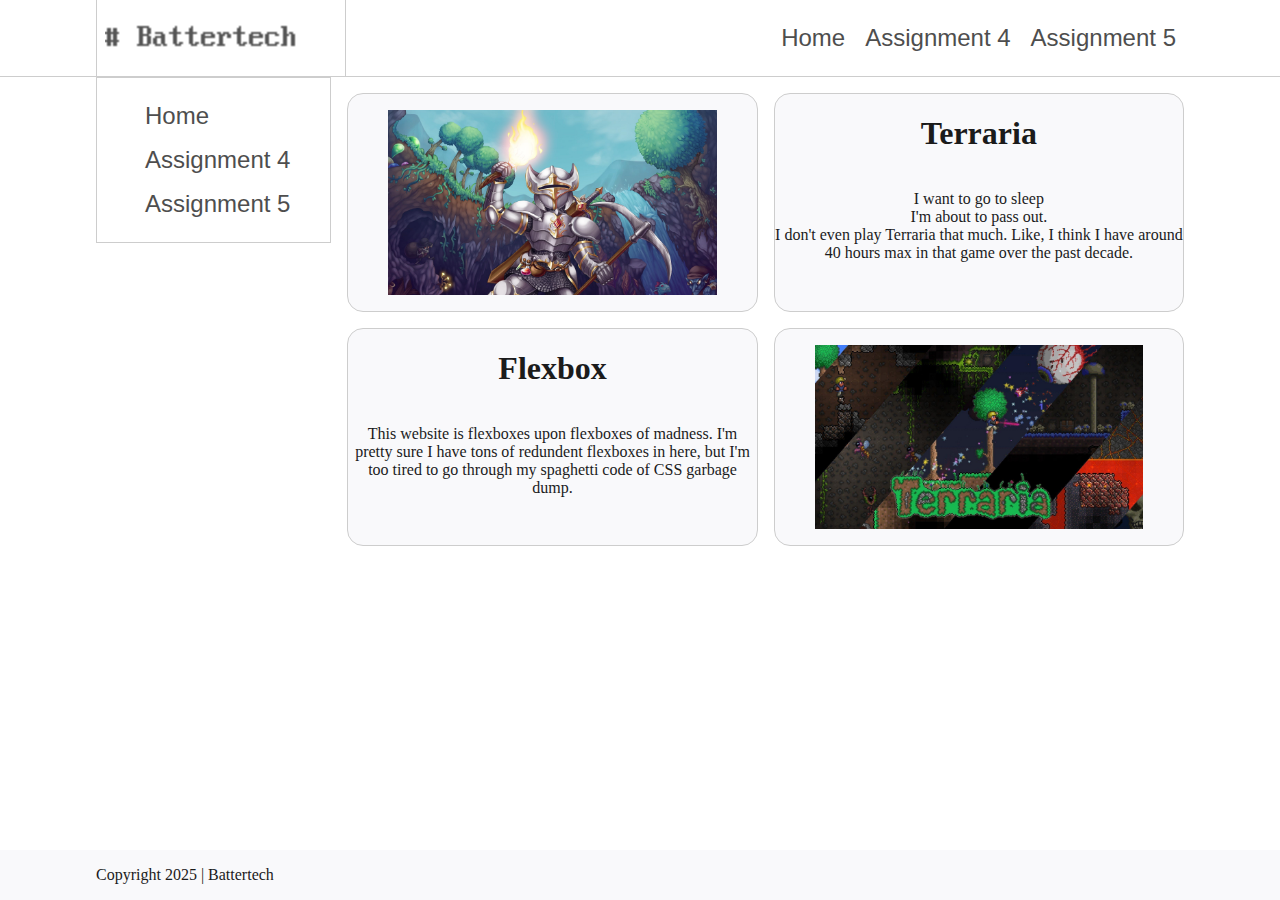
==== assignment-4/index.html @ a10fcce9 "Initial Commit" ====
<!DOCTYPE html>
<html lang="en-US">
	<head>
		<meta charset="utf-8">
		<meta name="viewport" content="width=device-width, initial-scale=1.0">
		<link rel="icon" type="image/png" sizes="32x32" href="../images/favicon-32x32.ico">
		<link rel="icon" type="image/png" sizes="16x16" href="../images/favicon-16x16.ico">
		<meta name="theme-color" media="(prefers-color-scheme: light)" content="ffffff">
		<meta name="theme-color" media="(prefers-color-scheme: dark)" content="1b1b1b">
		<title>Battertech | Assignment 4</title>
		<meta name="author" content="Paul Lee Kim">
		<meta name="description" content="Assignment 4 ET710">
		<meta property="og:title" content="Battertech | Assignment 4">
		<meta property="og:type" content="website">
		<meta property="og:image" content="../images/q.jpg">
		<meta property="og:image:type" content="image/jpeg">
		<meta property="og:image:width" content="360">
		<meta property="og:image:height" content="360">
		<meta property="og:image:alt" content="Queensborough Community College Logo">
		<meta property="og:url" content="https://www.battertech.com/assignment-4/index.html">
		<meta property="og:description" content="Assignment 4 of ET710">
		<meta property="og:locale" content="en_US">
		<meta property="og:site_name" content="Battertech">
		<meta name="twitter:card" content="summary_large_image">
		<meta name="twitter:site" content="@QCC_CUNY">
		<meta name="twitter:creator" content="@QCC_CUNY">
		<meta name="twitter:description" content="Assignment 4 of ET710">
		<meta name="twitter:title" content="Battertech | Assignment 4">
		<meta name="twitter:image" content="../images/q.jpg">
		<meta name="twitter:image:alt" content="Queensborough Community College Logo">
		<meta name="robots" content="index, follow">
		<link rel="canonical" href="https://www.battertech.com/">
		<link rel="stylesheet" href="../styles/main.css">
		<script src="../scripts/main.js" defer></script>
	</head>
	<body>
		<header>
			<div class="box-header-bar">
				<a class="box-battertech-logo">
						<img class="image-battertech-logo" src="" alt="Battertech Logo">
				</a>
				<div class="box-header-bar-right">
					<nav>
						<ul>
							<li>
								<a href="../index.html">
									<button>Home</button>
								</a>
							</li>
							<li>
								<a href="">
									<button>Assignment 4</button>
								</a>
							</li>
							<li>
								<a href="../assignment-5/index.html">
									<button>Assignment 5</button>
								</a>
							</li>
						</ul>
					</nav>
					<div class="box-toggle-theme">
						<p><u>Toggle Theme</u>:</p>
						<button onclick="enable_os_theme()">
							OS Theme
						</button>
						<button onclick="enable_light_theme()">
							Light Mode
						</button>
						<button onclick="enable_dark_theme()">
							Dark Mode
						</button>
					</div>
				</div>
			</div>
		</header>
		<main>
			<img class="image-marin" src="../images/marin.gif">
			<div class="box-main-content-assignment-4">
				<div class="box-side-nav-bar">
					<nav>
						<ul>
							<li>
								<a href="../index.html">
									<button>Home</button>
								</a>
							</li>
							<li>
								<a href="">
									<button>Assignment 4</button>
								</a>
							</li>
							<li>
								<a href="../assignment-5/index.html">
									<button>Assignment 5</button>
								</a>
							</li>
						</ul>
					</nav>
				</div>
				<div class="box-4x4-grid">
					<div class="box-grid">
						<figure>
							<img src="../images/1.png" alt="A person in full-plate armor walking down a cave.">
						</figure>
					</div>
					<div class="box-grid">
						<h1>Terraria</h1>
						<p>
							I want to go to sleep<br>
							I'm about to pass out.<br>
							I don't even play Terraria that much. Like, I think I have around 40 hours max in that game over the past decade.
						</p>
					</div>
					<div class="box-grid">
						<h1>Flexbox</h1>
						<p>
							This website is flexboxes upon flexboxes of madness. I'm pretty sure I have tons of redundent flexboxes in here, but I'm too tired to go through my spaghetti code of CSS garbage dump.
						</p>
					</div>
					<div class="box-grid">
						<figure>
							<img src="../images/2.jpg" alt="A view of multiple biomes with the Terraria logo in front.">
						</figure>
					</div>
				</div>
			</div>
		</main>
		<footer>
			<div class="box-footer-bar">
				<p>Copyright 2025 | Battertech</p>
			</div>
		</footer>
	</body>
</html>
---- styles/main.css ----
:root {
	--max-width: 1440px;
}
@media(prefers-color-scheme: light) {
	:root {
		--color: #ffffff;
		--text-primary: #1b1b1b;
		--text-secondary: #4e4e4e;
		--text-link: #0069c2;
		--text-link-bg: #0069c240;
		--text-visited: #551a8b;
		--background-primary: #ffffff;
		--background-secondary: #f9f9fb;
		--background-tertiary: #ebeaea;
		--border-primary: #cdcdcd;
		--border-secondary: #cdcdcd;
		--button-primary-default: #1b1b1b;
		--button-primary-hover: #696969;
		--button-primary-active: #9e9e9e;
		--button-primary-inactive: #1b1b1b;
		--button-secondary-default: #fff;
		--button-secondary-hover: #cdcdcd;
		--button-secondary-active: #cdcdcd;
		--button-secondary-inactive: #f9f9fb;
		--critical: #d30038;
		--accent-primary: #0085f2;
		--scrollbar-bg: #00000000;
		--scrollbar-color: #00000040;
	}
	.box-battertech-logo img {
		content: url("../images/battertech-logo-light.gif");
	}
}
@media(prefers-color-scheme: dark) {
	:root {
		--color: #000000;
		--text-primary: #ffffff;
		--text-secondary: #cdcdcd;
		--text-link: #8cb4ff;
		--text-link-bg: #8cb4ff40;
		--text-visited: #ffadff;
		--background-primary: #1b1b1b;
		--background-secondary: #313131;
		--background-tertiary: #858585;
		--border-primary: #858585;
		--border-secondary: #696969;
		--button-primary-default: #ffffff;
		--button-primary-hover: #cdcdcd;
		--button-primary-active: #9e9e9e;
		--button-primary-inactive: #ffffff;
		--button-secondary-default: #4e4e4e;
		--button-secondary-hover: #858585;
		--button-secondary-active: #9e9e9e;
		--button-secondary-inactive: #4e4e4e;
		--critical: #d30038;
		--accent-primary: #5e9eff;
		--scrollbar-bg: #00000000;
		--scrollbar-color: #ffffff40;
	}
	.box-battertech-logo img {
		content: url("../images/battertech-logo-dark.gif");
	}
}
.light {
	--color: #ffffff;
	--text-primary: #1b1b1b;
	--text-secondary: #4e4e4e;
	--text-link: #0069c2;
	--text-link-bg: #0069c240;
	--text-visited: #551a8b;
	--background-primary: #ffffff;
	--background-secondary: #f9f9fb;
	--background-tertiary: #ebeaea;
	--border-primary: #cdcdcd;
	--border-secondary: #cdcdcd;
	--button-primary-default: #1b1b1b;
	--button-primary-hover: #696969;
	--button-primary-active: #9e9e9e;
	--button-primary-inactive: #1b1b1b;
	--button-secondary-default: #fff;
	--button-secondary-hover: #cdcdcd;
	--button-secondary-active: #cdcdcd;
	--button-secondary-inactive: #f9f9fb;
	--critical: #d30038;
	--accent-primary: #0085f2;
	--scrollbar-bg: #00000000;
	--scrollbar-color: #00000040;
}
.light .box-battertech-logo img {
		content: url("../images/battertech-logo-light.gif");
}
.dark {
	--color: #000000;
	--text-primary: #ffffff;
	--text-secondary: #cdcdcd;
	--text-link: #8cb4ff;
	--text-link-bg: #8cb4ff40;
	--text-visited: #ffadff;
	--background-primary: #1b1b1b;
	--background-secondary: #313131;
	--background-tertiary: #858585;
	--border-primary: #858585;
	--border-secondary: #696969;
	--button-primary-default: #ffffff;
	--button-primary-hover: #cdcdcd;
	--button-primary-active: #9e9e9e;
	--button-primary-inactive: #ffffff;
	--button-secondary-default: #4e4e4e;
	--button-secondary-hover: #858585;
	--button-secondary-active: #9e9e9e;
	--button-secondary-inactive: #4e4e4e;
	--critical: #d30038;
	--accent-primary: #5e9eff;
	--scrollbar-bg: #00000000;
	--scrollbar-color: #ffffff40;
}
.dark .box-battertech-logo img {
		content: url("../images/battertech-logo-dark.gif");
}
html {
	scroll-behavior: smooth;
}
body {
	min-height: 100vh;
	margin: 0;
	display: flex;
	flex-direction: column;
	padding:0;
	color: var(--text-primary);
	background-color: var(--background-primary);
	accent-color: var(--accent-primary);
	scrollbar-color: var(--scrollbar-color) var(--scrollbar-bg);
}
header {
	flex: 0 1;
	padding: 0 2rem;
	background-color: var(--background-primary);
	border-bottom: 1px solid var(--border-primary);
}
header nav {
	display: inline-block;
	vertical-align: middle;
}
header nav li {
	display: inline-block;
}
nav button {
	padding: 0.5rem 0.5rem;
	border: 0;
	border-radius: 0.5rem;
	font-size: 1.5rem;
	color: var(--text-secondary);
	background-color: var(--background-primary);
}
nav button:hover {
	color: var(--text-link);
	background-color: var(--text-link-bg);
}
main {
	position: relative;
	flex: 1 0;
}
main a:link {
	color: var(--text-link);
}
main a:visited {
	color: var(--text-visited);
}
main a:hover {
	text-decoration: none;
}
main a:active {
	color: #ffffff;
	background-color: var(--text-link);
	text-decoration: none;
}
footer {
	flex: 0 1;
	background-color: var(--background-secondary);
}
.box-header-bar {
	margin: 0 auto;
	max-width: min(80vw + 4rem, var(--max-width));
	display: flex;
	justify-content: space-between;
	align-items: stretch;
}
@media(max-width: 52rem) {
	.box-header-bar-right {
		display: none;
	}
}
.box-toggle-theme {
	display: inline-block;
	vertical-align: middle;
	border: 1px solid var(--border-primary);
	border-radius: 0.5rem;
	padding: 0.5rem;
}
.box-toggle-theme p {
	display: inline;
	vertical-align: middle;
}
.box-toggle-theme button {
	display: inline-block;
	vertical-align: middle;
	padding: 0.5rem 0.5rem;
	border: 0;
	border-radius: 0.5rem;
	color: var(--button-primary-default);
	background-color: var(--background-primary);
}
.box-toggle-theme button:hover {
	color: var(--text-link);
	background-color: var(--text-link-bg);
}
@media(max-width: 84rem) {
	.box-toggle-theme {
		display: none;
	}
}
.box-battertech-logo {
	display: inline-flex;
	align-items: center;
	padding-left: 0.5rem;
	padding-right: 1rem;
	background-color: var(--color);
	border-left: 1px solid var(--border-primary);
	border-right: 1px solid var(--border-primary);
}
.image-battertech-logo {
	width: 14rem;
	height: 2rem;
	margin-top: auto;
	margin-bottom: auto;
	image-rendering: crisp-edges;
}
.box-main-content {
	margin: 0 auto;
	max-width: min(80vw + 4rem, var(--max-width));
}
.text-important {
	color: var(--critical);
}
.image-miko-lino {
	position: absolute;
	left: -22.5rem;
	bottom: 0;
	height: 45rem;
	width: auto;
	filter: opacity(25%);
	animation: 3s ease-out 1s 1 normal forwards running miku-lino-slide;
}
@keyframes miku-lino-slide {
	from {
		translate: 0 0;
	}
	to {
		translate: 22.5rem 0;
	}
}
.image-marin {
	position: absolute;
	left: -26rem;
	bottom: 0;
	height: 30rem;
	width: auto;
	filter: opacity(25%);
	animation: 3s ease-out 1s 1 normal forwards running marin-slide;
}
@keyframes marin-slide {
	from {
		translate: 0 0;
	}
	to {
		translate: 26rem 0;
	}
}
.box-main-content-assignment-4 {
	margin: 0 auto;
	max-width: min(80vw + 4rem, var(--max-width));
	display: flex;
}
.box-side-nav-bar {
	height: 100%;
	border: 1px solid var(--border-primary);
	padding-right: 2rem;
}
.box-side-nav-bar ul {
	list-style: none;
}
.button-current-location {
	color: var(--text-primary);
	background-color: var(--background-secondary);
}
.box-4x4-grid{
	flex: 1;
	margin-top: 1rem;
	margin-left: 1rem;
	display: grid;
	grid-template-columns: repeat(auto-fit, minmax(24rem, 1fr));
	grid-auto-rows: 1fr;
	gap: 1rem;
}
.box-4x4-grid img{
	display: block;
	width: 100%;
	max-width: 32rem;
	height: auto;
	margin: 0 auto;
}
.box-grid {
	display: flex;
	flex-direction: column;
	max-width: 64rem;
	border: 1px solid var(--border-primary);
	border-radius: 1rem;
	background: var(--background-secondary);
	text-align: center;
}
.box-footer-bar {
	margin: 0 auto;
	max-width: min(80vw + 4rem, var(--max-width));
}
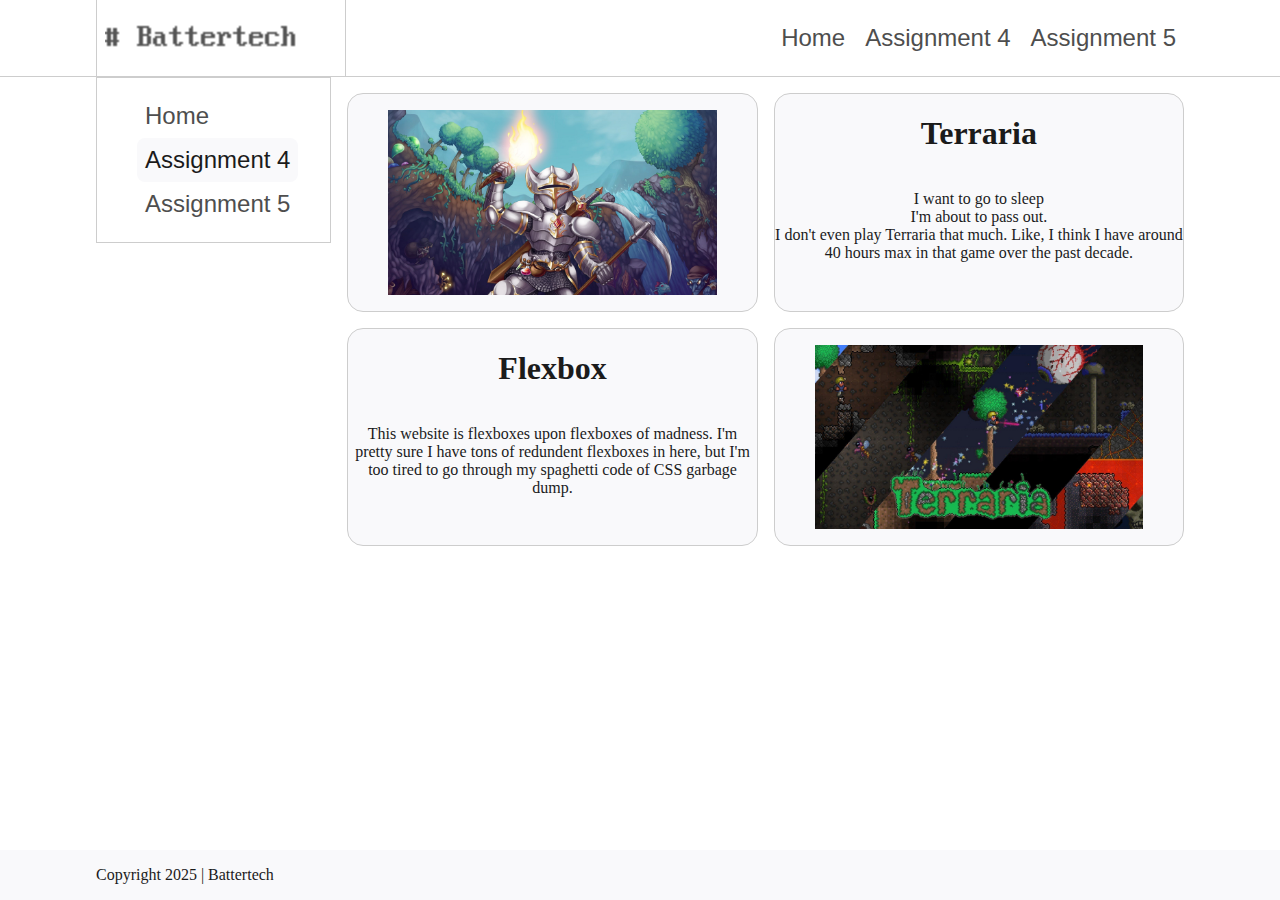
==== commit 9d3ed8ca: "I don't know how to revert commits" ====
--- a/assignment-4/index.html
+++ b/assignment-4/index.html
@@ -87,7 +87,7 @@
 							</li>
 							<li>
 								<a href="">
-									<button>Assignment 4</button>
+									<button class="button-current-location">Assignment 4</button>
 								</a>
 							</li>
 							<li>
--- a/styles/main.css
+++ b/styles/main.css
@@ -249,6 +249,7 @@
 	height: 45rem;
 	width: auto;
 	filter: opacity(25%);
+	pointer-events: none;
 	animation: 3s ease-out 1s 1 normal forwards running miku-lino-slide;
 }
 @keyframes miku-lino-slide {
@@ -266,6 +267,7 @@
 	height: 30rem;
 	width: auto;
 	filter: opacity(25%);
+	pointer-events: none;
 	animation: 3s ease-out 1s 1 normal forwards running marin-slide;
 }
 @keyframes marin-slide {
@@ -285,6 +287,11 @@
 	height: 100%;
 	border: 1px solid var(--border-primary);
 	padding-right: 2rem;
+}
+@media(max-width: 52rem) {
+	.box-side-nav-bar {
+		display: none;
+	}
 }
 .box-side-nav-bar ul {
 	list-style: none;
@@ -298,7 +305,7 @@
 	margin-top: 1rem;
 	margin-left: 1rem;
 	display: grid;
-	grid-template-columns: repeat(auto-fit, minmax(24rem, 1fr));
+	grid-template-columns: repeat(auto-fit, minmax(25rem, 1fr));
 	grid-auto-rows: 1fr;
 	gap: 1rem;
 }
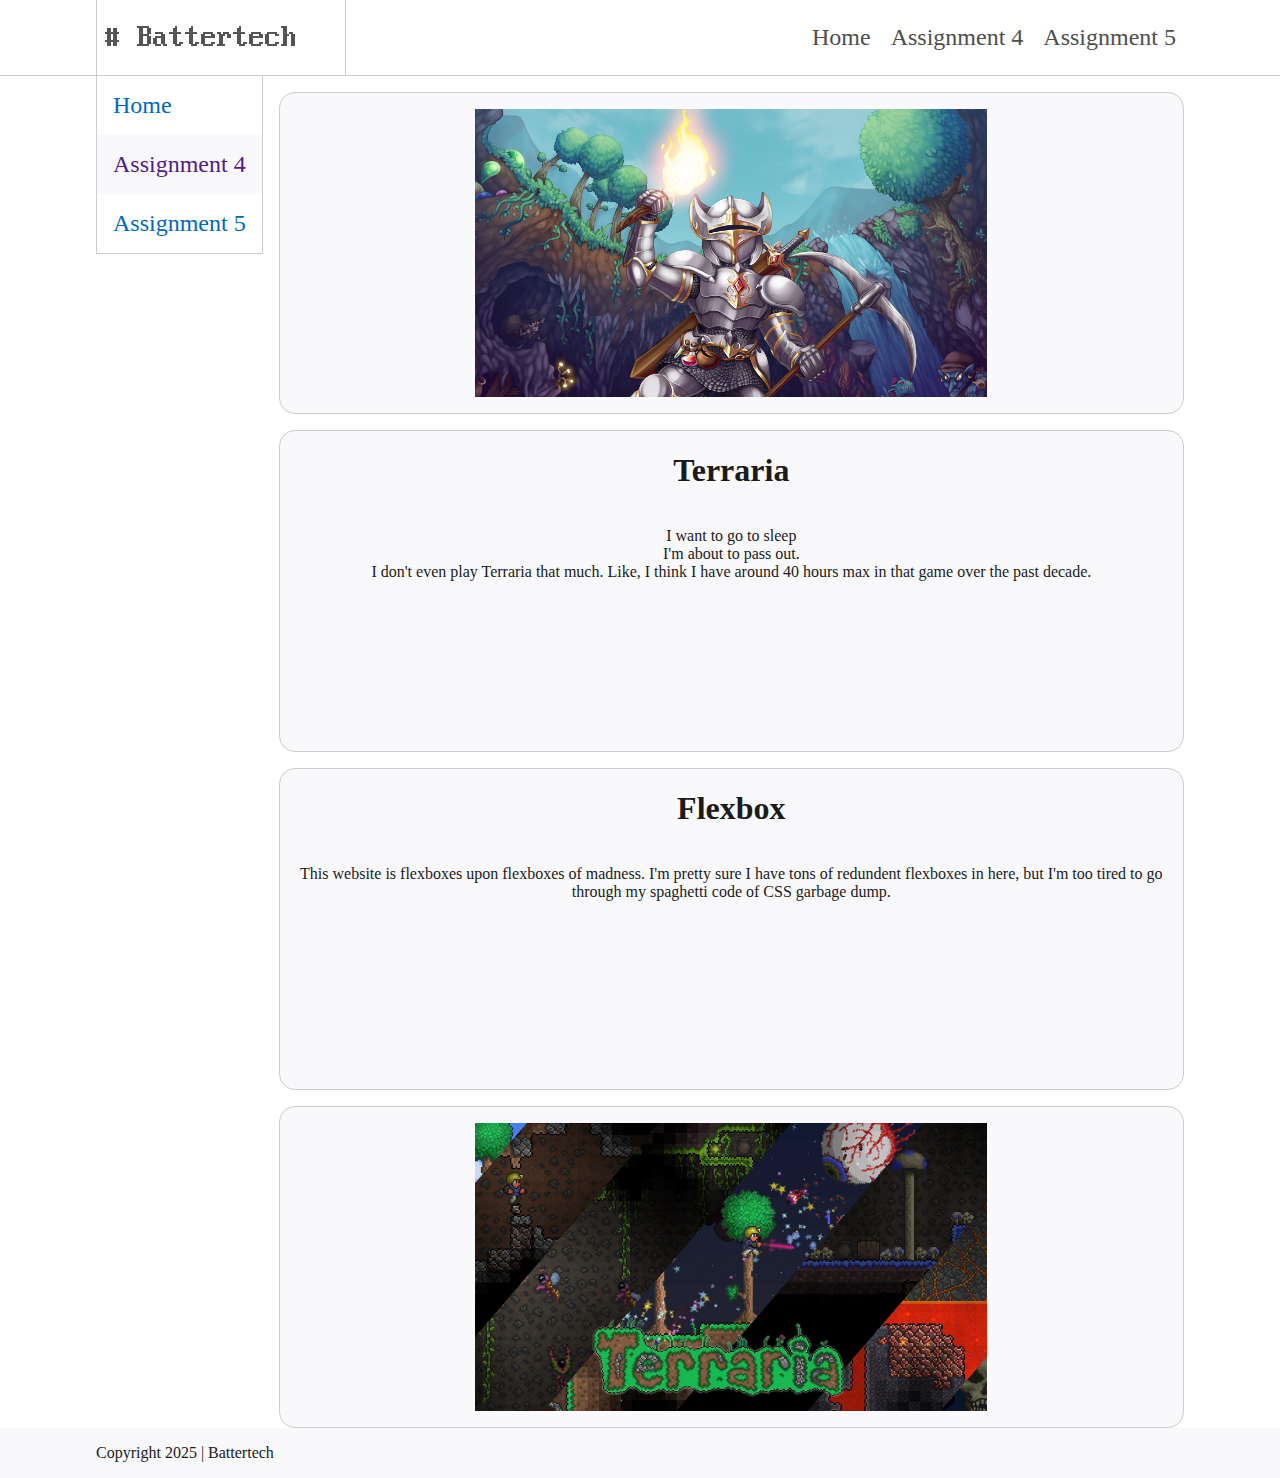
==== commit 77ac2c32: "Added assignment 5 and clean up" ====
--- a/assignment-4/index.html
+++ b/assignment-4/index.html
@@ -37,24 +37,24 @@
 		<header>
 			<div class="box-header-bar">
 				<a class="box-battertech-logo">
-						<img class="image-battertech-logo" src="" alt="Battertech Logo">
+						<img class="image-battertech-logo" src="../images/battertech-logo-light.gif" alt="Battertech Logo">
 				</a>
 				<div class="box-header-bar-right">
 					<nav>
 						<ul>
 							<li>
 								<a href="../index.html">
-									<button>Home</button>
+									Home
 								</a>
 							</li>
 							<li>
 								<a href="">
-									<button>Assignment 4</button>
+									Assignment 4
 								</a>
 							</li>
 							<li>
 								<a href="../assignment-5/index.html">
-									<button>Assignment 5</button>
+									Assignment 5
 								</a>
 							</li>
 						</ul>
@@ -75,29 +75,27 @@
 			</div>
 		</header>
 		<main>
-			<img class="image-marin" src="../images/marin.gif">
+			<img class="image-marin" src="../images/marin.gif" alt="Marin failing her arms with a displeased look on her face">
 			<div class="box-main-content-assignment-4">
-				<div class="box-side-nav-bar">
-					<nav>
-						<ul>
-							<li>
-								<a href="../index.html">
-									<button>Home</button>
-								</a>
-							</li>
-							<li>
-								<a href="">
-									<button class="button-current-location">Assignment 4</button>
-								</a>
-							</li>
-							<li>
-								<a href="../assignment-5/index.html">
-									<button>Assignment 5</button>
-								</a>
-							</li>
-						</ul>
-					</nav>
-				</div>
+				<nav class="box-side-nav-bar">
+					<ul>
+						<li>
+							<a href="../index.html">
+								Home
+							</a>
+						</li>
+						<li>
+							<a class="button-current-location" href="">
+								Assignment 4
+							</a>
+						</li>
+						<li>
+							<a href="../assignment-5/index.html">
+								Assignment 5
+							</a>
+						</li>
+					</ul>
+				</nav>
 				<div class="box-4x4-grid">
 					<div class="box-grid">
 						<figure>
--- a/styles/main.css
+++ b/styles/main.css
@@ -1,9 +1,46 @@
+/*
+ * Use this to order CSS properties.
+ * (Taken and edited from https://github.com/necolas/idiomatic-css)
+ *
+ * .selector {
+ * 		Positioning
+ * 	position: absolute;
+ * 	z-index: 10;
+ * 	top: 0;
+ * 	right: 0;
+ * 	bottom: 0;
+ * 	left: 0;
+ *
+ * 		Display & Box Model
+ * 	display: inline-block;
+ * 	overflow: hidden;
+ * 	box-sizing: border-box;
+ * 	flex: 0 1;
+ * 	max-width: 100%
+ * 	width: 100px;
+ * 	max-height: 100%;
+ * 	height: 100px;
+ * 	padding: 10px;
+ * 	border: 10px solid #333;
+ * 	margin: 10px;
+ *
+ * 		Other
+ * 	background: #000;
+ * 	color: #fff;
+ * 	font-family: sans-serif;
+ * 	font-size: 16px;
+ * 	text-align: right;
+ * 	animation: 3s ease-out 1s 1 normal forwards running slide;
+ * }
+ */
 :root {
 	--max-width: 1440px;
 }
+
 @media(prefers-color-scheme: light) {
 	:root {
 		--color: #ffffff;
+		--color-inverse: #000000;
 		--text-primary: #1b1b1b;
 		--text-secondary: #4e4e4e;
 		--text-link: #0069c2;
@@ -18,7 +55,7 @@
 		--button-primary-hover: #696969;
 		--button-primary-active: #9e9e9e;
 		--button-primary-inactive: #1b1b1b;
-		--button-secondary-default: #fff;
+		--button-secondary-default: #ffffff;
 		--button-secondary-hover: #cdcdcd;
 		--button-secondary-active: #cdcdcd;
 		--button-secondary-inactive: #f9f9fb;
@@ -27,13 +64,16 @@
 		--scrollbar-bg: #00000000;
 		--scrollbar-color: #00000040;
 	}
+
 	.box-battertech-logo img {
 		content: url("../images/battertech-logo-light.gif");
 	}
 }
+
 @media(prefers-color-scheme: dark) {
 	:root {
 		--color: #000000;
+		--color-inverse: #ffffff;
 		--text-primary: #ffffff;
 		--text-secondary: #cdcdcd;
 		--text-link: #8cb4ff;
@@ -57,12 +97,15 @@
 		--scrollbar-bg: #00000000;
 		--scrollbar-color: #ffffff40;
 	}
+
 	.box-battertech-logo img {
 		content: url("../images/battertech-logo-dark.gif");
 	}
 }
+
 .light {
 	--color: #ffffff;
+	--color-inverse: #000000;
 	--text-primary: #1b1b1b;
 	--text-secondary: #4e4e4e;
 	--text-link: #0069c2;
@@ -77,7 +120,7 @@
 	--button-primary-hover: #696969;
 	--button-primary-active: #9e9e9e;
 	--button-primary-inactive: #1b1b1b;
-	--button-secondary-default: #fff;
+	--button-secondary-default: #ffffff;
 	--button-secondary-hover: #cdcdcd;
 	--button-secondary-active: #cdcdcd;
 	--button-secondary-inactive: #f9f9fb;
@@ -86,11 +129,14 @@
 	--scrollbar-bg: #00000000;
 	--scrollbar-color: #00000040;
 }
+
 .light .box-battertech-logo img {
 		content: url("../images/battertech-logo-light.gif");
 }
+
 .dark {
 	--color: #000000;
+	--color-inverse: #ffffff;
 	--text-primary: #ffffff;
 	--text-secondary: #cdcdcd;
 	--text-link: #8cb4ff;
@@ -114,52 +160,69 @@
 	--scrollbar-bg: #00000000;
 	--scrollbar-color: #ffffff40;
 }
+
 .dark .box-battertech-logo img {
 		content: url("../images/battertech-logo-dark.gif");
 }
+
 html {
 	scroll-behavior: smooth;
 }
+
 body {
-	min-height: 100vh;
-	margin: 0;
 	display: flex;
 	flex-direction: column;
+	min-height: 100vh;
 	padding:0;
+	margin: 0;
+	background-color: var(--background-primary);
 	color: var(--text-primary);
-	background-color: var(--background-primary);
 	accent-color: var(--accent-primary);
 	scrollbar-color: var(--scrollbar-color) var(--scrollbar-bg);
 }
+
 header {
 	flex: 0 1;
-	padding: 0 2rem;
+	border-bottom: 1px solid var(--border-primary);
 	background-color: var(--background-primary);
-	border-bottom: 1px solid var(--border-primary);
-}
+}
+
 header nav {
 	display: inline-block;
 	vertical-align: middle;
 }
+
 header nav li {
 	display: inline-block;
 }
-nav button {
+
+nav a {
+	display: block;
+	background-color: var(--background-primary);
+	color: var(--text-secondary);
+	font-size: 1.5rem;
+	text-decoration: none;
+}
+
+header nav a {
 	padding: 0.5rem 0.5rem;
-	border: 0;
 	border-radius: 0.5rem;
-	font-size: 1.5rem;
-	color: var(--text-secondary);
-	background-color: var(--background-primary);
-}
-nav button:hover {
+}
+
+nav a:hover {
+	background-color: var(--text-link-bg);
 	color: var(--text-link);
-	background-color: var(--text-link-bg);
-}
+}
+
 main {
 	position: relative;
 	flex: 1 0;
 }
+
+main {
+	position: relative;
+	flex: 1 0;
+}
 main a:link {
 	color: var(--text-link);
 }
@@ -170,88 +233,126 @@
 	text-decoration: none;
 }
 main a:active {
-	color: #ffffff;
-	background-color: var(--text-link);
+	color: var(--color-inverse);
+	background-color: var(--text-link-bg);
 	text-decoration: none;
 }
+
+main nav a {
+	padding: 1rem;
+}
+
 footer {
 	flex: 0 1;
 	background-color: var(--background-secondary);
 }
+
 .box-header-bar {
-	margin: 0 auto;
-	max-width: min(80vw + 4rem, var(--max-width));
 	display: flex;
 	justify-content: space-between;
 	align-items: stretch;
-}
+	max-width: min(80vw + 4rem, var(--max-width));
+	margin: 0 auto;
+}
+
 @media(max-width: 52rem) {
 	.box-header-bar-right {
 		display: none;
 	}
 }
-.box-toggle-theme {
-	display: inline-block;
-	vertical-align: middle;
-	border: 1px solid var(--border-primary);
-	border-radius: 0.5rem;
-	padding: 0.5rem;
-}
-.box-toggle-theme p {
-	display: inline;
-	vertical-align: middle;
-}
-.box-toggle-theme button {
-	display: inline-block;
-	vertical-align: middle;
-	padding: 0.5rem 0.5rem;
-	border: 0;
-	border-radius: 0.5rem;
-	color: var(--button-primary-default);
-	background-color: var(--background-primary);
-}
-.box-toggle-theme button:hover {
-	color: var(--text-link);
-	background-color: var(--text-link-bg);
-}
-@media(max-width: 84rem) {
-	.box-toggle-theme {
-		display: none;
-	}
-}
+
 .box-battertech-logo {
 	display: inline-flex;
 	align-items: center;
+	padding-right: 1rem;
 	padding-left: 0.5rem;
-	padding-right: 1rem;
+	border-right: 1px solid var(--border-primary);
+	border-left: 1px solid var(--border-primary);
 	background-color: var(--color);
-	border-left: 1px solid var(--border-primary);
-	border-right: 1px solid var(--border-primary);
-}
+}
+
 .image-battertech-logo {
 	width: 14rem;
 	height: 2rem;
 	margin-top: auto;
 	margin-bottom: auto;
-	image-rendering: crisp-edges;
-}
-.box-main-content {
-	margin: 0 auto;
-	max-width: min(80vw + 4rem, var(--max-width));
-}
+	image-rendering: pixelated;
+}
+
+.box-toggle-theme {
+	display: inline-block;
+	vertical-align: middle;
+	padding: 0.5rem;
+	border: 1px solid var(--border-primary);
+	border-radius: 0.5rem;
+}
+
+.box-toggle-theme p {
+	display: inline;
+	vertical-align: middle;
+}
+
+.box-toggle-theme button {
+	display: inline-block;
+	padding: 0.5rem 0.5rem;
+	border: 0;
+	border-radius: 0.5rem;
+	background-color: var(--background-primary);
+	color: var(--button-primary-default);
+}
+
+.box-toggle-theme button:hover {
+	background-color: var(--text-link-bg);
+	color: var(--text-link);
+}
+
+@media(max-width: 84rem) {
+	.box-toggle-theme {
+		display: none;
+	}
+}
+
 .text-important {
 	color: var(--critical);
 }
+
+.box-file-path {
+	border-top: 1px solid var(--border-primary);
+}
+
+.box-file-path p {
+	display: block;
+	max-width: min(80vw + 4rem, var(--max-width));
+	margin: 0.25rem auto;
+}
+
+.box-file-path a:link {
+	color: var(--text-link);
+}
+.box-file-path a:visited {
+	color: var(--text-visited);
+}
+.box-file-path a:hover {
+	text-decoration: none;
+}
+.box-file-path a:active {
+	color: var(--color-inverse);
+	background-color: var(--text-link-bg);
+	text-decoration: none;
+}
+
 .image-miko-lino {
 	position: absolute;
+	z-index: -1;
+	bottom: 0;
 	left: -22.5rem;
-	bottom: 0;
+	width: auto;
 	height: 45rem;
-	width: auto;
 	filter: opacity(25%);
 	pointer-events: none;
 	animation: 3s ease-out 1s 1 normal forwards running miku-lino-slide;
 }
+
 @keyframes miku-lino-slide {
 	from {
 		translate: 0 0;
@@ -260,16 +361,19 @@
 		translate: 22.5rem 0;
 	}
 }
+
 .image-marin {
 	position: absolute;
+	z-index: -1;
+	bottom: 0;
 	left: -26rem;
-	bottom: 0;
+	width: auto;
 	height: 30rem;
-	width: auto;
 	filter: opacity(25%);
 	pointer-events: none;
 	animation: 3s ease-out 1s 1 normal forwards running marin-slide;
 }
+
 @keyframes marin-slide {
 	from {
 		translate: 0 0;
@@ -278,54 +382,124 @@
 		translate: 26rem 0;
 	}
 }
+
+.box-main-content {
+	max-width: min(80vw + 4rem, var(--max-width));
+	margin: 0 auto;
+}
+
 .box-main-content-assignment-4 {
+	display: flex;
+	max-width: min(80vw + 4rem, var(--max-width));
 	margin: 0 auto;
-	max-width: min(80vw + 4rem, var(--max-width));
-	display: flex;
-}
+}
+
 .box-side-nav-bar {
 	height: 100%;
-	border: 1px solid var(--border-primary);
-	padding-right: 2rem;
-}
+	border-right: 1px solid var(--border-primary);
+	border-bottom: 1px solid var(--border-primary);
+	border-left: 1px solid var(--border-primary);
+}
+
 @media(max-width: 52rem) {
 	.box-side-nav-bar {
 		display: none;
 	}
 }
+
 .box-side-nav-bar ul {
+	padding: 0;
+	margin: 0;
 	list-style: none;
 }
+
 .button-current-location {
+	background-color: var(--background-secondary);
 	color: var(--text-primary);
-	background-color: var(--background-secondary);
-}
+}
+
 .box-4x4-grid{
+	display: grid;
+	grid-template-columns: repeat(auto-fit, minmax(28rem, 1fr));
+	grid-auto-rows: 1fr;
+	gap: 1rem;
 	flex: 1;
 	margin-top: 1rem;
 	margin-left: 1rem;
-	display: grid;
-	grid-template-columns: repeat(auto-fit, minmax(25rem, 1fr));
-	grid-auto-rows: 1fr;
-	gap: 1rem;
-}
+}
+
 .box-4x4-grid img{
 	display: block;
+	max-width: 32rem;
 	width: 100%;
-	max-width: 32rem;
 	height: auto;
 	margin: 0 auto;
 }
+
 .box-grid {
 	display: flex;
 	flex-direction: column;
 	max-width: 64rem;
 	border: 1px solid var(--border-primary);
 	border-radius: 1rem;
-	background: var(--background-secondary);
+	background-color: var(--background-secondary);
 	text-align: center;
 }
+
+.box-clock {
+	position: relative;
+	aspect-ratio: 1 / 1;
+	width: auto;
+	max-height: 48rem;
+	border: 1px solid var(--border-primary);
+	border-radius: 1rem;
+	margin: 0 auto;
+	background: var(--background-secondary) url("../images/clockimg.png") center/contain no-repeat;
+}
+
+.image-clock-small-hand {
+	position: absolute;
+	top: 0;
+	right: 0;
+	bottom: 0;
+	left: 0;
+	width: auto;
+	height: 100%;
+	margin: auto;
+	animation: 60s linear 0s infinite normal backwards running clock-small-hand;
+}
+
+@keyframes clock-small-hand {
+	from {
+		transform: rotate(0turn);
+	}
+	to {
+		transform: rotate(1turn);
+	}
+}
+
+.image-clock-big-hand {
+	position: absolute;
+	top: 0;
+	right: 0;
+	bottom: 0;
+	left: 0;
+	width: auto;
+	height: 100%;
+	margin: auto;
+	animation: 5s linear 0s infinite normal backwards running clock-big-hand;
+}
+
+@keyframes clock-big-hand {
+	from {
+		transform: rotate(0turn);
+	}
+	to {
+		transform: rotate(1turn);
+	}
+}
+
 .box-footer-bar {
+	max-width: min(80vw + 4rem, var(--max-width));
 	margin: 0 auto;
-	max-width: min(80vw + 4rem, var(--max-width));
-}
+}
